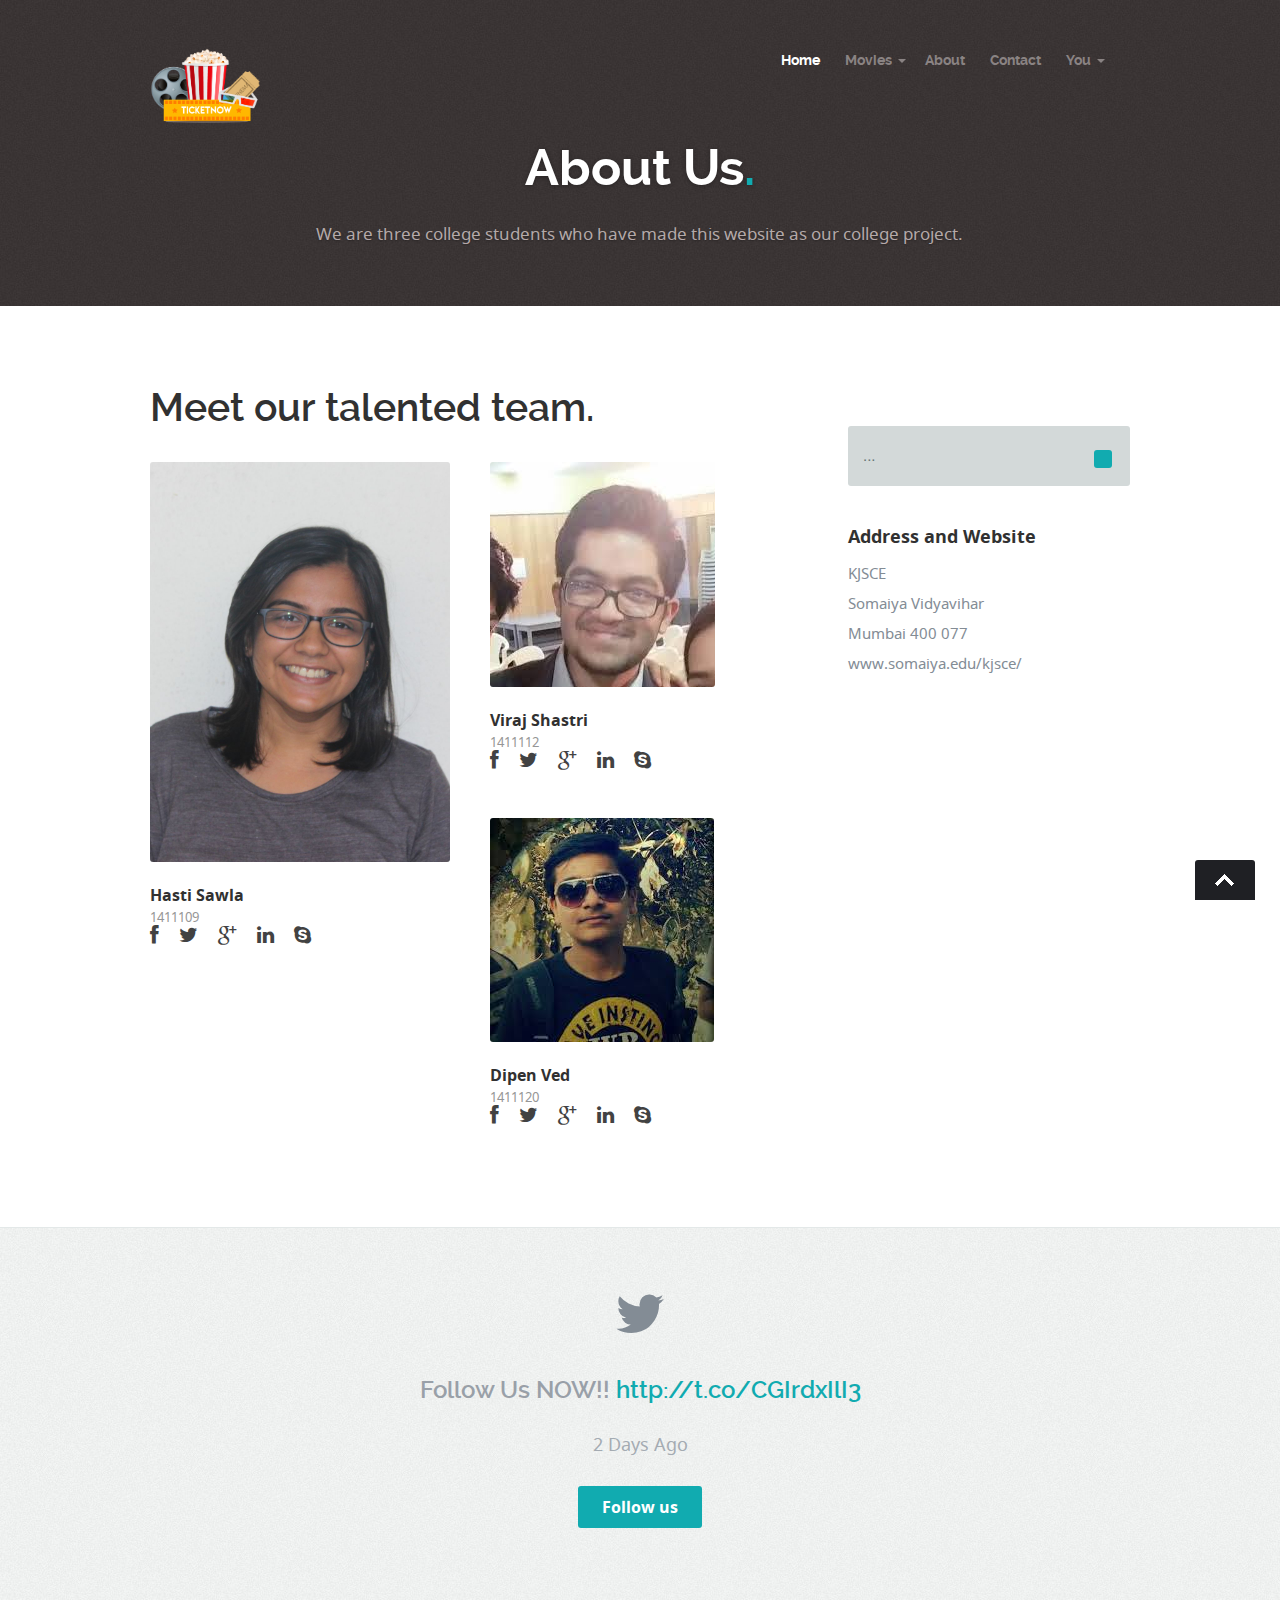
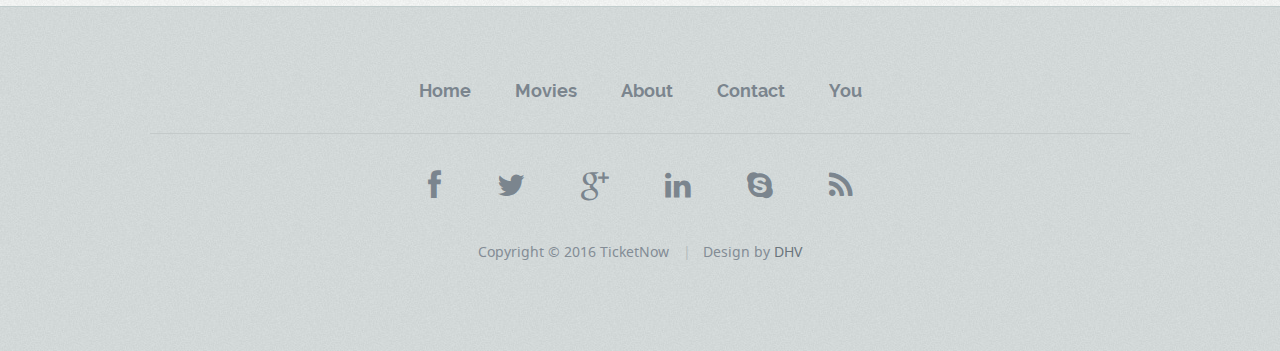
==== about.html @ 1d2d5405 "Addded more utilities to the website" ====
<!DOCTYPE html>
<html class="no-js" lang="en">
<head>
   <meta charset="utf-8">
	<title>About Page | TicketNow</title>
	<meta name="description" content="">
	<meta name="author" content="">
   <link rel="stylesheet" href="css/default.css">
	<link rel="stylesheet" href="css/layout.css">
   <link rel="stylesheet" href="css/media-queries.css">
	<script src="js/modernizr.js"></script>
	<link rel="shortcut icon" href="favicon.ico" >

</head>

<body>
  <header>

      <div class="row">

         <div class="twelve columns">

            <div class="logo">
               <a href="index.html"><img alt="" src="images/logo1.png"></a>
            </div>

            <nav id="nav-wrap">

               <a class="mobile-btn" href="#nav-wrap" title="Show navigation">Show navigation</a>
               <a class="mobile-btn" href="#" title="Hide navigation">Hide navigation</a>

               <ul id="nav" class="nav">

                  <li class="current"><a href="index.html">Home</a></li>
                  <li><span><a href="#">Movies</a></span>
                     <ul>
                        <li><a href="bookseats.php#chooseseat">In Theatres</a></li>
                        <!-- <li><a href="here.html">Coming Soon</a></li> -->
                     </ul>
                  </li>
                 <!--  <li><span><a href="#">Events</a></span>
                     <ul>
                        <li><a href="#">Live</a></li>
                        <li><a href="#">Coming Soon</a></li>
                     </ul>
                  </li>--> 
                  <li><a href="about.html">About</a></li>
                  <li><a href="contact.html">Contact</a></li>
                  <li><span><a href="#">You</a></span>
                     <ul>
                        <li><a href="log_on.php">Login</a></li>
                        <li><a href="validate_reg_input.php">Register</a></li>
                        <li><a href="view_orders.php">Bookings</a></li>
                     </ul>
                  </li>
               </ul> 
            </nav> 

         </div>

      </div>

   </header> 


   <div id="page-title">

      <div class="row">

         <div class="ten columns centered text-center">
            <h1>About Us<span>.</span></h1>

            <p>We are three college students who have made this website as our college project. </p>
         </div>

      </div>

   </div> 
   <div class="content-outer">

      <div id="page-content" class="row page">

         <div id="primary" class="eight columns">

            <section>

               <h1>Meet our talented team.</h1>

               <div class="row">

                  <div id="team-wrapper" class="bgrid-halves cf">

                     <div class="column member">

                        <img src="images/team/team-img-02.jpg" alt=""/>

                        <div class"member-name">
                           <h5>Hasti Sawla</h5>
                           <span>1411109</span>
                        </div>


                        <ul class="member-social">
                           <li><a href="#"><i class="fa fa-facebook"></i></a></li>
                           <li><a href="#"><i class="fa fa-twitter"></i></a></li>
                           <li><a href="#"><i class="fa fa-google-plus"></i></a></li>
                           <li><a href="#"><i class="fa fa-linkedin"></i></a></li>
                           <li><a href="#"><i class="fa fa-skype"></i></a></li>
                        </ul>

            			</div>

                     <div class="column member">

                        <img src="images/team/team-img-01.jpg" alt=""/>

                        <div class"member-name">
                           <h5>Viraj Shastri</h5>
                           <span>1411112</span>
                        </div>

                        
                        <ul class="member-social">
                           <li><a href="#"><i class="fa fa-facebook"></i></a></li>
                           <li><a href="#"><i class="fa fa-twitter"></i></a></li>
                           <li><a href="#"><i class="fa fa-google-plus"></i></a></li>
                           <li><a href="#"><i class="fa fa-linkedin"></i></a></li>
                           <li><a href="#"><i class="fa fa-skype"></i></a></li>
                        </ul>

            			</div>

                     <div class="column member">

                        <img src="images/team/team-img-03.jpg" alt=""/>

                        <div class"member-name">
                           <h5>Dipen Ved</h5>
                           <span>1411120</span>
                        </div>

                        
                        <ul class="member-social">
                           <li><a href="#"><i class="fa fa-facebook"></i></a></li>
                           <li><a href="#"><i class="fa fa-twitter"></i></a></li>
                           <li><a href="#"><i class="fa fa-google-plus"></i></a></li>
                           <li><a href="#"><i class="fa fa-linkedin"></i></a></li>
                           <li><a href="#"><i class="fa fa-skype"></i></a></li>
                        </ul>

            			</div>

   
               </div> 

            </section>

         </div> 

         <div id="secondary" class="four columns end">

            <aside id="sidebar">

               <div class="widget widget_search">
                  <h5> </h5>
                  <form action="#">

                     <input class="text-search" type="text" onfocus="if (this.value == '...') { this.value = ''; }" onblur="if(this.value == '') { this.value = 'Search here...'; }" value="...">
                     <input type="submit" class="submit-search" value="">

                  </form>
               </div>


               <div class="widget widget_contact">
					   <h5>Address and Website</h5>
					   <p class="address">
						   KJSCE<br>
						   Somaiya Vidyavihar <br>
						   Mumbai 400 077<br>
						   <span>www.somaiya.edu/kjsce/</span>
					   </p>
				   </div>

            </aside>

         </div> 

      </div> 

   </div> 
   <section id="tweets">

      <div class="row">

         <div class="tweeter-icon align-center">
            <i class="fa fa-twitter"></i>
         </div>

         <ul id="twitter" class="align-center">
            <li>
               <span>
               Follow Us NOW!!
               <a href="#">http://t.co/CGIrdxIlI3</a>
               </span>
               <b><a href="#">2 Days Ago</a></b>
            </li>
         </ul>

         <p class="align-center"><a href="#" class="button">Follow us</a></p>

      </div>

   </section>
   <footer>

      <div class="row">

         <div class="twelve columns">

            <ul class="footer-nav">
                     <li><a href="#">Home</a></li>
               <li><a href="bookseats.php#chooseseat">Movies</a></li>
               <li><a href="about.html">About</a></li>
               <li><a href="contact.html">Contact</a></li>
                <li><a href="view_orders.php">You</a></li>
            </ul>

            <ul class="footer-social">
               <li><a href="#"><i class="fa fa-facebook"></i></a></li>
               <li><a href="#"><i class="fa fa-twitter"></i></a></li>
               <li><a href="#"><i class="fa fa-google-plus"></i></a></li>
               <li><a href="#"><i class="fa fa-linkedin"></i></a></li>
               <li><a href="#"><i class="fa fa-skype"></i></a></li>
               <li><a href="#"><i class="fa fa-rss"></i></a></li>
            </ul>

            <ul class="copyright">
               <li>Copyright &copy; 2016 TicketNow</li> 
               <li>Design by <a target=blank href="http://www.somaiya.edu/kjsce/">DHV</a></li>               
            </ul>

         </div>

         <div id="go-top" style="display: block;"><a title="Back to Top" href="#">Go To Top</a></div>

      </div>

   </footer>
   <script src="http://ajax.googleapis.com/ajax/libs/jquery/1.10.2/jquery.min.js"></script>
   <script>window.jQuery || document.write('<script src="js/jquery-1.10.2.min.js"><\/script>')</script>
   <script type="text/javascript" src="js/jquery-migrate-1.2.1.min.js"></script>

   <script src="js/jquery.flexslider.js"></script>
   <script src="js/doubletaptogo.js"></script>
   <script src="js/init.js"></script> 

</body>

</html>
---- css/default.css ----
/*
=====================================================================
*   Sparrow v1.0 Default Stylesheet
*   url: styleshout.com
*   02-07-2014
=====================================================================

TOC:
a. Webfonts and Icon fonts
b. Reset
c. Default Styles
   1. Basic
   2. Typography
   3. Links
   4. Images
   5. Buttons
   6. Forms
d. Grid
e. Others
   1. Clearing
   2. Misc

=====================================================================  */

/* ------------------------------------------------------------------ */
/* a. Webfonts and Icon fonts
 ------------------------------------------------------------------ */

@import url("fonts.css");
@import url("font-awesome/css/font-awesome.min.css");

/* ------------------------------------------------------------------
/* b. Reset
      Adapted from:
      Normalize.css - https://github.com/necolas/normalize.css/
      HTML5 Doctor Reset - html5doctor.com/html-5-reset-stylesheet/
/* ------------------------------------------------------------------ */

html, body, div, span, object, iframe,
h1, h2, h3, h4, h5, h6, p, blockquote, pre,
abbr, address, cite, code,
del, dfn, em, img, ins, kbd, q, samp,
small, strong, sub, sup, var,
b, i,
dl, dt, dd, ol, ul, li,
fieldset, form, label, legend,
table, caption, tbody, tfoot, thead, tr, th, td,
article, aside, canvas, details, figcaption, figure,
footer, header, hgroup, menu, nav, section, summary,
time, mark, audio, video {
   margin: 0;
   padding: 0;
   border: 0;
   outline: 0;
   font-size: 100%;
   vertical-align: baseline;
   background: transparent;
}

article,aside,details,figcaption,figure,
footer,header,hgroup,menu,nav,section {
   display: block;
}

audio,
canvas,
video {
   display: inline-block;
}

audio:not([controls]) {
   display: none;
   height: 0;
}

[hidden] { display: none; }

code, kbd, pre, samp {
   font-family: monospace, serif;
   font-size: 1em;
}

pre {
   white-space: pre;
   white-space: pre-wrap;
   word-wrap: break-word;
}

blockquote, q { quotes: &#8220 &#8220; }

blockquote:before, blockquote:after,
q:before, q:after {
   content: '';
   content: none;
}

ins {
   background-color: #ff9;
   color: #000;
   text-decoration: none;
}

mark {
   background-color: #A7F4F6;
   color: #555;
}

del { text-decoration: line-through; }

abbr[title], dfn[title] {
   border-bottom: 1px dotted;
   cursor: help;
}

table {
   border-collapse: collapse;
   border-spacing: 0;
}


/* ------------------------------------------------------------------ */
/* c. Default and Basic Styles
      Adapted from:
      Skeleton CSS Framework - http://www.getskeleton.com/
      Typeplate Typographic Starter Kit - http://typeplate.com/
/* ------------------------------------------------------------------ */

/*  1. Basic  ------------------------------------------------------- */

*,
*:before,
*:after {
   -moz-box-sizing: border-box;
   -webkit-box-sizing: border-box;
   box-sizing: border-box;
}

html { font-size: 62.5%; }

body {
   background: #fff;
   font-family: notosans-regular, sans-serif;
   font-size: 15px;
   line-height: 30px;
   color: #838C95;

   -webkit-font-smoothing: antialiased; /* Fix for webkit rendering */
   -webkit-text-size-adjust: 100%;
}

/*  2. Typography
       Vertical rhythm with leading derived from 6
--------------------------------------------------------------------- */

h1, h2, h3, h4, h5, h6 {
   color: #313131;
   font-family: raleway-bold, sans-serif;
}
h1 a, h2 a, h3 a, h4 a, h5 a, h6 a { font-weight: inherit; }
h1 { font-size: 42px; line-height: 48px; margin-bottom: 12px;}
h2 { font-size: 30px; line-height: 42px; margin-bottom: 6px; }
h3 { font-size: 24px; line-height: 30px; margin-bottom: 12px; }
h4 { font-size: 21px; line-height: 30px; margin-bottom: 6px; }
h5 { font-size: 18px; line-height: 30px; }
h6 { font-size: 14px; line-height: 30px; }
.subheader { }

p { margin: 0 0 30px 0; }
p img { margin: 0; }
p.lead {
   font: 20px/36px raleway-regular, sans-serif;
   margin-bottom: 18px;
   color: #9FA5AD;
}

/* for 'em' and 'strong' tags, font-size and line-height should be same with
the body tag due to rendering problems in some browsers */
em { font: 15px/30px notosans-italic, sans-serif; }
strong, b { font: 15px/30px notosans-bold, sans-serif; }
small { font-size: 11px; line-height: inherit; }

/* Blockquotes */
blockquote {
   margin: 30px 0px;
   padding-left: 40px;
   position: relative;
}
blockquote:before {
   content: "\201C";
   opacity: 0.45;
   font-size: 80px;
   line-height: 0px;
   margin: 0;
   font-family: arial, sans-serif;

   position: absolute;
   top:  30px;
   left: 0;
}
blockquote p {
   font-family: georgia, serif;
   font-style: italic;
   padding: 0;
   font-size: 18px;
   line-height: 30px;
}
blockquote cite {
   display: block;
   font-size: 12px;
   font-style: normal;
   line-height: 18px;
}
blockquote cite:before { content: "\2014 \0020"; }
blockquote cite a,
blockquote cite a:visited { color: #8B9798; border: none }

/* ---------------------------------------------------------------------
/*  Pull Quotes Markup
/*
    <aside class="pull-quote">
      <blockquote>
         <p></p>
      </blockquote>
    </aside>
/*
/* --------------------------------------------------------------------- */
.pull-quote {
   position: relative;
   padding: 18px 30px 18px 0px;
}
.pull-quote:before,
.pull-quote:after {
   height: 1em;
   opacity: 0.45;
   position: absolute;
   font-size: 80px;
   font-family: Arial, Sans-Serif;
}
.pull-quote:before {
   content: "\201C";
   top:  33px;
   left: 0;
}
.pull-quote:after {
   content: '\201D';
   bottom: -33px;
   right: 0;
}
.pull-quote blockquote {
   margin: 0;
}
.pull-quote blockquote:before {
   content: none;
}

/* Abbreviations */
abbr {
   font-family: notosans-bold, sans-serif;
   font-variant: small-caps;
   text-transform: lowercase;
   letter-spacing: .5px;
   color: gray;
}
abbr:hover { cursor: help; }

/* drop cap */
.drop-cap:first-letter {
   float: left;
   margin: 0;
   padding: 14px 6px 0 0;
   font-size: 84px;
   font-family: /* Copperplate */ raleway-bold, sans-serif;
   line-height: 60px;
   text-indent: 0;
   background: transparent;
   color: inherit;
}

hr { border: solid #E3E3E3; border-width: 1px 0 0; clear: both; margin: 11px 0 30px; height: 0; }


/*  3. Links  ------------------------------------------------------- */

a, a:visited {
   text-decoration: none;
   outline: 0;
   color: #11ABB0;

   -webkit-transition: color .3s ease-in-out;
   -moz-transition: color .3s ease-in-out;
   -o-transition: color .3s ease-in-out;
   transition: color .3s ease-in-out;
}
a:hover, a:focus { color: #313131; }
p a, p a:visited { line-height: inherit; }


/*  4. List  --------------------------------------------------------- */

ul, ol { margin-bottom: 24px; margin-top: 12px; }
ul { list-style: none outside; }
ol { list-style: decimal; }
ol, ul.square, ul.circle, ul.disc { margin-left: 30px; }
ul.square { list-style: square outside; }
ul.circle { list-style: circle outside; }
ul.disc { list-style: disc outside; }
ul ul, ul ol,
ol ol, ol ul { margin: 6px 0 6px 30px; }
ul ul li, ul ol li,
ol ol li, ol ul li { margin-bottom: 6px; }
li { line-height: 18px; margin-bottom: 12px; }
ul.large li { }
li p { }

/* ---------------------------------------------------------------------
/*  Stats Tab Markup

    <ul class="stats-tabs">
      <li><a href="#">[value]<b>[name]</b></a></li>
    </ul>

    Extend this object into your markup.
/*
/* --------------------------------------------------------------------- */
.stats-tabs {
   padding: 0;
   margin: 24px 0;
}
.stats-tabs li {
   display: inline-block;
   margin: 0 10px 18px 0;
   padding: 0 10px 0 0;
   border-right: 1px solid #ccc;
}
.stats-tabs li:last-child {
   margin: 0;
   padding: 0;
   border: none;
}
.stats-tabs li a {
   display: inline-block;
   font-size: 22px;
   font-family: notosans-bold, sans-serif;
   border: none;
   color: #313131;
}
.stats-tabs li a:hover {
   color:#11ABB0;
}
.stats-tabs li a b {
   display: block;
   margin: 6px 0 0 0;
   font-size: 13px;
   font-family: notosans-regular, sans-serif;
   color: #8B9798;
}

/* definition list */
dl { margin: 12px 0; }
dt { margin: 0; color:#11ABB0; }
dd { margin: 0 0 0 20px; }

/* Lining Definition Style Markup */
.lining dt,
.lining dd {
   display: inline;
   margin: 0;
}
.lining dt + dt:before,
.lining dd + dt:before {
   content: "\A";
   white-space: pre;
}
.lining dd + dd:before {
   content: ", ";
}
.lining dd:before {
   content: ": ";
   margin-left: -0.2em;
}

/* Dictionary Definition Style Markup */
.dictionary-style dt {
   display: inline;
   counter-reset: definitions;
}
.dictionary-style dt + dt:before {
   content: ", ";
   margin-left: -0.2em;
}
.dictionary-style dd {
   display: block;
   counter-increment: definitions;
}
.dictionary-style dd:before {
   content: counter(definitions, decimal) ". ";
}

/* Pagination */
.pagination {
   margin: 36px auto;
   text-align: center;
}
.pagination ul li {
   display: inline-block;
   margin: 0;
   padding: 0;
}
.pagination .page-numbers {
   font: 15px/18px notosans-bold, sans-serif;
   display: inline-block;
   padding: 6px 10px;
   margin-right: 3px;
   margin-bottom: 6px;
   color: #6E757C;
   background-color: #E6E8EB;

   -webkit-transition: all 200ms ease-in-out;
   -moz-transition: all 200ms ease-in-out;
   -o-transition: all 200ms ease-in-out;
   -ms-transition: all 200ms ease-in-out;
   transition: all 200ms ease-in-out;

   -moz-border-radius: 3px;
   -webkit-border-radius: 3px;
   -khtml-border-radius: 3px;
   border-radius: 3px;
}
.pagination .page-numbers:hover {
   background: #838A91;
   color: #fff;
}
.pagination .current,
.pagination .current:hover {
   background-color: #11ABB0;
   color: #fff;
}
.pagination .inactive,
.pagination .inactive:hover {
   background-color: #E6E8EB;
   color: #A9ADB2;
}
.pagination .prev, .pagination .next {}

/*  5. Images  --------------------------------------------------------- */

img {
   max-width: 100%;
   height: auto;
}
img.pull-right { margin: 12px 0px 0px 18px; }
img.pull-left { margin: 12px 18px 0px 0px; }

/*  6. Buttons  --------------------------------------------------------- */

.button,
.button:visited,
button,
input[type="submit"],
input[type="reset"],
input[type="button"] {
   font: 16px/30px notosans-bold, sans-serif;
   background: #11ABB0;
   display: inline-block;
   text-decoration: none;
   letter-spacing: 0;
   color: #fff;
   padding: 12px 24px;
   margin-bottom: 18px;
   border: none;
   cursor: pointer;
   height: auto;

   -webkit-transition: all .2s ease-in-out;
   -moz-transition: all .2s ease-in-out;
   -o-transition: all .2s ease-in-out;
   -ms-transition: all .2s ease-in-out;
   transition: all .2s ease-in-out;

   -moz-border-radius: 3px;
   -webkit-border-radius: 3px;
   -khtml-border-radius: 3px;
   border-radius: 3px;
}

.button:hover,
button:hover,
input[type="submit"]:hover,
input[type="reset"]:hover,
input[type="button"]:hover {
   background: #3d4145;
   color: #fff;
}

.button:active,
button:active,
input[type="submit"]:active,
input[type="reset"]:active,
input[type="button"]:active {
   background: #3d4145;
   color: #fff;
}

.button.full-width,
button.full-width,
input[type="submit"].full-width,
input[type="reset"].full-width,
input[type="button"].full-width {
   width: 100%;
   padding-left: 0 !important;
   padding-right: 0 !important;
   text-align: center;
}

/* Fix for odd Mozilla border & padding issues */
button::-moz-focus-inner,
input::-moz-focus-inner {
    border: 0;
    padding: 0;
}


/*  7. Forms  --------------------------------------------------------- */

form { margin-bottom: 24px; }
fieldset { margin-bottom: 24px; }

input[type="text"],
input[type="password"],
input[type="email"],
textarea,
select {
   display: block;
   padding: 18px 15px;
   margin: 0 0 24px 0;
   border: 0;
   outline: none;
   vertical-align: middle;
   min-width: 260px;
   max-width: 100%;
   font-size: 15px;
   line-height: 24px;
   color: #647373;
   background: #D3D9D9;

   -moz-border-radius: 3px;
   -webkit-border-radius: 3px;
   -khtml-border-radius: 3px;
   border-radius: 3px;
}

/* select { padding: 0;
   width: 220px;
   } */

input[type="text"]:focus,
input[type="password"]:focus,
input[type="email"]:focus,
textarea:focus {
   color: #B3B7BC;
   background-color: #3d4145;
}

textarea { min-height: 200px; }

label,
legend {
   font: 16px/24px notosans-bold, sans-serif;
   margin: 12px 0;
   color: #3d4145;
   display: block;
}
label span,
legend span {
   color: #8B9798;
   font: 14px/24px notosans-regular, sans-serif;
}

input[type="checkbox"],
input[type="radio"] {
    font-size: 15px;
    color: #737373;
}

input[type="checkbox"] { display: inline; }

/* ------------------------------------------------------------------ */
/* d. Grid
---------------------------------------------------------------------
   gutter = 40px.
/* ------------------------------------------------------------------ */

/* default
--------------------------------------------------------------- */
.row {
   width: 96%;
   max-width: 1020px;
   margin: 0 auto;
}
/* fixed width for IE8 */
.ie .row { width: 1000px ; }

.narrow .row { max-width: 980px; }

.row .row { width: auto; max-width: none; margin: 0 -20px; }

/* row clearing */
.row:before,
.row:after {
    content: " ";
    display: table;
}
.row:after {
    clear: both;
}

.column, .columns {
   position: relative;
   padding: 0 20px;
   min-height: 1px;
   float: left;
}
.column.centered, .columns.centered  {
    float: none;
    margin: 0 auto;
}

/* removed gutters */
.row.collapsed > .column,
.row.collapsed > .columns,
.column.collapsed, .columns.collapsed  { padding: 0; }

[class*="column"] + [class*="column"]:last-child { float: right; }
[class*="column"] + [class*="column"].end { float: right; }

/* column widths */
.row .one         { width: 8.33333%; }
.row .two         { width: 16.66667%; }
.row .three       { width: 25%; }
.row .four        { width: 33.33333%; }
.row .five        { width: 41.66667%; }
.row .six         { width: 50%; }
.row .seven       { width: 58.33333%; }
.row .eight       { width: 66.66667%; }
.row .nine        { width: 75%; }
.row .ten         { width: 83.33333%; }
.row .eleven      { width: 91.66667%; }
.row .twelve      { width: 100%; }

/* Offsets */
.row .offset-1    { margin-left: 8.33333%; }
.row .offset-2    { margin-left: 16.66667%; }
.row .offset-3    { margin-left: 25%; }
.row .offset-4    { margin-left: 33.33333%; }
.row .offset-5    { margin-left: 41.66667%; }
.row .offset-6    { margin-left: 50%; }
.row .offset-7    { margin-left: 58.33333%; }
.row .offset-8    { margin-left: 66.66667%; }
.row .offset-9    { margin-left: 75%; }
.row .offset-10   { margin-left: 83.33333%; }
.row .offset-11   { margin-left: 91.66667%; }

/* Push/Pull */
.row .push-1      { left: 8.33333%; }
.row .pull-1      { right: 8.33333%; }
.row .push-2      { left: 16.66667%;   }
.row .pull-2      { right: 16.66667%; }
.row .push-3      { left: 25%; }
.row .pull-3      { right: 25%;  }
.row .push-4      { left: 33.33333%; }
.row .pull-4      { right: 33.33333%; }
.row .push-5      { left: 41.66667%; }
.row .pull-5      { right: 41.66667%; }
.row .push-6      { left: 50%; }
.row .pull-6      { right: 50%; }
.row .push-7      { left: 58.33333%; }
.row .pull-7      { right: 58.33333%; }
.row .push-8      { left: 66.66667%;   }
.row .pull-8      { right: 66.66667%; }
.row .push-9      { left: 75%; }
.row .pull-9      { right: 75%; }
.row .push-10     { left: 83.33333%; }
.row .pull-10     { right: 83.33333%; }
.row .push-11     { left: 91.66667%; }
.row .pull-11     { right: 91.66667%; }

/* block grids
--------------------------------------------------------------------- */
.bgrid-sixths [class*="column"]   { width: 16.66667%; }
.bgrid-quarters [class*="column"] { width: 25%; }
.bgrid-thirds [class*="column"]   { width: 33.33333%; }
.bgrid-halves [class*="column"]   { width: 50%; }

[class*="bgrid"] [class*="column"] + [class*="column"]:last-child { float: left; }

/* Left clearing for block grid columns - columns that changes width in
different screen sizes. Allows columns with different heights to align
properly.
--------------------------------------------------------------------- */
.first { clear: left; }   /* first column in default screen */
.s-first { clear: none; } /* first column in smaller screens */

/* smaller screens
--------------------------------------------------------------- */
@media only screen and (max-width: 900px) {

   /* block grids on small screens */
   .s-bgrid-sixths [class*="column"]   { width: 16.66667%; }
   .s-bgrid-quarters [class*="column"] { width: 25%; }
   .s-bgrid-thirds [class*="column"]   { width: 33.33333%; }
   .s-bgrid-halves [class*="column"]   { width: 50%; }

   /* block grids left clearing */
   .first { clear: none; }
   .s-first { clear: left; }

}

/* mobile wide/smaller tablets
--------------------------------------------------------------- */
@media only screen and (max-width: 767px) {

   .row {
      width: 480px;
      margin: 0 auto;
      padding: 0;
   }
   .column, .columns {
      width: auto !important;
      float: none;
      margin-left: 0;
      margin-right: 0;
      padding: 0 30px;
   }
   .row .row { width: auto; max-width: none; margin: 0 -30px; }

   [class*="column"] + [class*="column"]:last-child { float: none; }
   [class*="bgrid"] [class*="column"] + [class*="column"]:last-child { float: none; }

   /* Offsets */
   .row .offset-1    { margin-left: 0%; }
   .row .offset-2    { margin-left: 0%; }
   .row .offset-3    { margin-left: 0%; }
   .row .offset-4    { margin-left: 0%; }
   .row .offset-5    { margin-left: 0%; }
   .row .offset-6    { margin-left: 0%; }
   .row .offset-7    { margin-left: 0%; }
   .row .offset-8    { margin-left: 0%; }
   .row .offset-9    { margin-left: 0%; }
   .row .offset-10   { margin-left: 0%; }
   .row .offset-11   { margin-left: 0%; }
}

/* mobile narrow
--------------------------------------------------------------- */
@media only screen and (max-width: 480px) {

   .row { width: auto; }

}

/* larger screens
--------------------------------------------------------------- */
@media screen and (min-width: 1200px) {

   .wide .row { max-width: 1180px; }

}

/* ------------------------------------------------------------------ */
/* e. Others
/* ------------------------------------------------------------------ */

/*  1. Clearing
    (http://nicolasgallagher.com/micro-clearfix-hack/
--------------------------------------------------------------------- */

.cf:before,
.cf:after {
    content: " ";
    display: table;
}
.cf:after {
    clear: both;
}

/*  2. Misc -------------------------------------------------------- */

.remove-bottom { margin-bottom: 0 !important; }
.half-bottom { margin-bottom: 12px !important; }
.add-bottom { margin-bottom: 24px !important; }
.no-border { border: none; }

.text-center  { text-align: center !important; }
.text-left    { text-align: left !important; }
.text-right   { text-align: right !important; }
.pull-left    { float: left !important; }
.pull-right   { float: right !important; }
.align-center {
   margin-left: auto !important;
   margin-right: auto !important;
   text-align: center !important;
}
---- css/layout.css ----
/*
=====================================================================

*   Sparrow v1.0.1 Layout Stylesheet
*   url: styleshout.com
*   03-05-2014

=====================================================================

   TOC:
   a. Common Styles.
   b. Header Styles.
   c. Intro Section - Main Page.
   d. Info Section - Main Page.
   e. Works Section - Main Page.
   f. Journal Section - Main Page.
   g. Call-To-Action Section - Main Page.
   h. Tweets Section - Main Page.
   i. Blog.
   j. Porfolio.
   k. About.
   l. Contact.
   m. Footer.

===================================================================== */

/* ------------------------------------------------------------------ */
/* a. Common Styles
/* ------------------------------------------------------------------ */

/*table {
    border-collapse: collapse;
    width: 100%;
}

th, td {
    padding: 8px;
    text-align: left;
    border-bottom: 1px solid #ddd;
}

tr:hover{background-color:#f5f5f5}
*/

body { background: #D2D8D8 url(../images/bg.jpg); }
img { border-radius: 3px; }
.content-outer { background: #fff }

/* page title */
#page-title {
   background: #383232 url(../images/header-bg.jpg);
   padding-top: 42px;
   padding-bottom: 54px;
}
#page-title h1 {
   font: 50px/60px raleway-bold, sans-serif;
   color: #fff;
   padding: 0;
   margin: 0 0 18px 0;
   text-shadow: 0px 1px 5px rgba(0, 0, 0, .3);
}
#page-title h1 span,
#page-title a { color: #11ABB0; }
#page-title p {
   font: 17px/36px notosans-regular, sans-serif;
   padding: 0;
   margin: 12px 5% 0;
   color: #b4a9a9;
   text-shadow: 0px 1px 2px rgba(0, 0, 0, .3);
}

/* page content */
#page-content {
   padding-top: 54px;
   padding-bottom: 54px;
   margin: 0 auto;
   width: 91.66667%;
}
/* page */
.page section {
   padding-top: 24px;
   padding-bottom: 12px;
}
.page h1, .title-heading {
   font: 39px/48px raleway-semibold, sans-serif;
   margin-bottom: 18px;
}

/* sidebar */
#sidebar {
   padding-top: 42px;
   padding-left: 18px;
}
#sidebar h5 {
   font: 18px/30px notosans-bold, sans-serif;
   font-weight: normal;
   margin-bottom: 6px;
}
#sidebar .widget { margin-bottom: 24px; }

/* Link list */
#sidebar .link-list {
   margin: 12px 0 18px 0;
   padding: 0;
}
#sidebar .link-list li {
   line-height: 24px;
}
#sidebar .link-list li a {
   border: none;
   color: #838C95;
}
#sidebar .link-list li a:hover {
   color: #313131;
}

/* tag cloud */
#sidebar .tagcloud {
   margin: 18px 0 18px -12px;
   padding: 0;
}
#sidebar .tagcloud a {
   font: bold 12px/24px notosans-regular , sans-serif !important;
   display: inline-block;
   float: left;
   margin: 0 0 12px 12px;
   padding: 6px 10px;
   position: relative;
   text-transform: uppercase;
   background: #D3D9D9;
	text-decoration: none;
   letter-spacing: 1px;
   color: #6D7E7E;

   -webkit-transition: all .2s ease-in-out;
	-moz-transition: all .2s ease-in-out;
	-o-transition: all .2s ease-in-out;
	-ms-transition: all .2s ease-in-out;
	transition: all .2s ease-in-out;

   border-radius: 3px;
}
#sidebar .tagcloud a:hover {
    color: #fff;
    background: #11ABB0;
}

/* Photostream */
#sidebar .photostream {
   list-style: none;
   margin: 18px 0 24px -15px;
   padding: 0;
   overflow: hidden;
}
#sidebar .photostream li {
   float: left;
   display: inline-block;
   margin: 0 0 15px 15px;
   padding: 0;
}
#sidebar .photostream li a { }
#sidebar .photostream li a img {
   border-radius: 3px;
   height: 54px;
   width: 54px;
   vertical-align: bottom;
}

/* search */
#sidebar .widget_search form {
   /*position: relative; */
   margin: 24px 0 36px 0;
}
#sidebar .widget .text-search {
	padding-right: 40px;
	border:none;
   width: 100%;
   min-width: 150px;

   border-radius: 3px;
}
#sidebar .widget .submit-search {
	/*background:url(../images/search-icon.png) no-repeat;*/
	border:none;
	cursor:pointer;
	width:18px;
	height:18px;
   margin: 0;
   padding: 0;

   float: right;
   position: relative;
   top: -60px;
   right: 18px;
   /*display: none !important;*/
}

#primary { }

/* ------------------------------------------------------------------ */
/* b. Header Styles
/* ------------------------------------------------------------------ */

header {
   height: 96px;
   width: 100%;
   background: #383232 url(../images/header-bg.jpg);
}

/* header logo */
header .logo {
   position: absolute;
   left: 20px;
   top: 48px;
}
header .logo a {
   display: block;
   margin: 0;
	padding: 0;
	border: none;
	outline: none;
   width: 113px;
   height: 24px;
}

/* primary navigation
--------------------------------------------------------------------- */
#nav-wrap ul, #nav-wrap li, #nav-wrap a {
	margin: 0;
	padding: 0;
	border: none;
	outline: none;
}

/* nav-wrap */
#nav-wrap {
	position: relative;
   font: 14px raleway-bold, sans-serif;
   float: right;
   margin-top: 36px;
   margin-right: 20px;
   z-index: 99999;
}

/* hide toggle button */
#nav-wrap > a.mobile-btn {
   display: none;
   border-radius: 3px;
}

ul#nav {
   min-height: 48px;
   width: auto;

   /* left align the menu */
   text-align: left;
}
ul#nav li {
	position: relative;
	list-style: none;
   height: 48px;
   display: inline-block;
}

/* Links */
ul#nav li a {

/* 8px padding top + 8px padding bottom + 32px line-height = 48px */

   display: inline-block;
   padding: 8px 11px;
   line-height: 32px;
	text-decoration: none;
   text-align: left;
   color: #8a8383;

	-webkit-transition: color .2s ease-in-out;
	-moz-transition: color .2s ease-in-out;
	-o-transition: color .2s ease-in-out;
	-ms-transition: color .2s ease-in-out;
	transition: color .2s ease-in-out;
}

ul#nav li a:active { background-color: transparent !important; }
ul#nav li:hover > a,
ul#nav li.current a { color: #fff; }

/* adds down arrow */
ul#nav span:after {
   width: 0;
	height: 0px;
	border: 4px solid transparent;
	border-bottom: none;
	border-top-color: #8a8383;
	content: '';
	vertical-align: middle;
	display: inline-block;
	position: relative;
	right: 5px;
}

/* Sub Menu
----------------------------------------------------- */
ul#nav ul {
   position: absolute;
   top: 100%;
   left: 0;
	background: #1f2024;
   min-width: 100%;

	border-radius: 0 0 3px 3px;

   /* for transition effects */
   opacity: 0;
   filter: alpha(opacity=0);

	-webkit-transition: opacity .25s ease .1s;
	-moz-transition: opacity .25s ease .1s;
	-o-transition: opacity .25s ease .1s;
	-ms-transition: opacity .25s ease .1s;
	transition: opacity .25s ease .1s;
}

/* Third level sub menu
ul#nav ul ul {
	position: absolute;
	top: 0;
	left: 100%;

	border-radius: 0 3px 3px 3px;
}
*/

ul#nav ul li {
   padding: 0;
   display: block;
   text-align: left;

   /* for transition effects */
   height: 0;
	overflow: hidden;

  	-webkit-transition: height .25s ease .1s;
	-moz-transition: height .25s ease .1s;
	-o-transition: height .25s ease .1s;
	-ms-transition: height .25s ease .1s;
	transition: height .25s ease .1s;
}

/*On Hover */
ul#nav li:hover > ul { opacity: 1; filter: alpha(opacity=100); }
ul#nav li:hover > ul li {
	height: 42px;
	overflow: visible;
   border-bottom: 1px solid #26272C;
}
ul#nav li:hover > ul li:last-child  { border: none; }

/* Sub Menu Anchor links */
ul#nav ul li a {
	padding: 6px 15px;
	margin: 0;
   white-space: nowrap;
   font-size: 13px;
}


/* ------------------------------------------------------------------ */
/* c. Intro Section - Main Page
/* ------------------------------------------------------------------ */

#intro { background: #383232 url(../images/header-bg.jpg); }

/* Flex Slider
/* ------------------------------------------------------------------ */

/* Reset */
.flexslider a:active,
.flexslider a:focus  { outline: none; }
.slides,
.flex-control-nav,
.flex-direction-nav { margin: 0; padding: 0; list-style: none; }
.slides li { margin: 0; padding: 0;}

/* Necessary Styles */
.flexslider {
   position: relative;
   zoom: 1;
   margin: 0;
   padding: 0;
}
.flexslider .slides { zoom: 1; }
.flexslider .slides > li { position: relative; }

/* Hide the slides before the JS is loaded. Avoids image jumping */
.flexslider .slides > li { display: none; -webkit-backface-visibility: hidden; }
/* Suggested container for slide animation setups. Can replace this with your own */
.flex-container { zoom: 1; position: relative; }

/* Clearfix for .slides */
.slides:before,
.slides:after {
   content: " ";
   display: table;
}
.slides:after {
   clear: both;
}

/* No JavaScript Fallback */
/* If you are not using another script, such as Modernizr, make sure you
 * include js that eliminates this class on page load */
.no-js .slides > li:first-child { display: block; }


/* FlexSlider Intro Slider Styles */
.slides {
   overflow: hidden;
   position: relative;
}
.slider-text {
	color: #b4a9a9;
   width: 90%;
   text-align: center;
   margin: 60px auto 36px auto;
}
.slider-text h1 {
   font: 50px/60px raleway-bold, sans-serif;
   color: #fff;
   padding: 0;
   margin: 0 0 18px 0;
   text-shadow: 0px 1px 5px rgba(0, 0, 0, .3);
}
.slider-text h1 span,
.slider-text a { color: #11ABB0; }
.slider-text p {
   font: 17px/36px notosans-regular, sans-serif;
   padding: 0;
   margin: 12px 8% 0;
   text-shadow: 0px 1px 2px rgba(0, 0, 0, .3);
}
.slider-image {
   width: 90%;
   margin: 0 auto;
}
.slides li img {
   vertical-align: bottom;
   display: block;
}

/* Direction Navigation
--------------------------------------------------------------- */
.flex-direction-nav a {
   display: block;
	width: 40px;
	height: 66px;
	margin: -33px 0 0 0;
	background-color: #1f2024;
	cursor: pointer;
	z-index: 99999;
	opacity: 0;
   position: absolute;
	top: 50%;

   /* hide text */
   font: 0/0 a;
   text-shadow: none;
   color: transparent;

	-webkit-transition: all 0.2s ease-in-out;
	-moz-transition: all 0.2s ease-in-out;
	-o-transition: all 0.2s ease-in-out;
	-ms-transition: all 0.2s ease-in-out;
	transition: all 0.2s ease-in-out;
}

.flex-direction-nav a:hover { background-color: #0F9095; }

.flex-direction-nav .flex-next {
	right: 0px;
	background: #1f2024 url(../images/direction-nav-right.png) no-repeat 47% 50%;
	position: absolute;

	border-radius: 3px 0 0 3px;
}
.flex-direction-nav .flex-prev {
	left: 0px;
	background: #1f2024 url(../images/direction-nav-left.png) no-repeat 53% 50%;
	position: absolute;

	border-radius: 0 3px 3px 0;
}
.flexslider:hover .flex-next,
.flexslider:hover .flex-prev { opacity: 1; }
.flex-direction-nav .flex-disabled {
   opacity: .3 !important;
   filter: alpha(opacity=30);
   cursor: default;
}


/* ------------------------------------------------------------------ */
/* d. Info Section - Main Page
/* ------------------------------------------------------------------ */

#info {
   background: #fff url(../images/content-bg.jpg);
   padding-top: 60px;
   padding-bottom: 42px;
}
#info h2 {
  font: 18px/30px notosans-bold, sans-serif;
  color: #11ABB0;
  margin-bottom: 6px;
}
#info p {
  font-size: 15px;
  line-height: 30px
}

/* ------------------------------------------------------------------ */
/* e. Works Section - Main Page
/* ------------------------------------------------------------------ */

#works {
   background: #f5f5f5 url(../images/works-bg.jpg);
   padding-top: 48px;
   padding-bottom: 36px;
   border-top: 1px solid #E3E8E8;
   border-bottom: 1px solid #E3E8E8;
}
#works h1 {
   font: 20px/36px raleway-bold, sans-serif;
   margin-bottom: 36px;
   color: #A1A8AF;
}

/* Portfolio Content */
#portfolio-wrapper { margin-top: 36px; }
#portfolio-wrapper .columns { margin-bottom: 36px; }

.portfolio-item .item-wrap {
   background: #fff;
   overflow: hidden;
   border-radius: 3px;

   -webkit-box-shadow: 0px 1px 1px rgba(50, 50, 50, 0.1);
   -moz-box-shadow:    0px 1px 1px rgba(50, 50, 50, 0.1);
   box-shadow:         0px 1px 1px rgba(50, 50, 50, 0.1);

   -webkit-transition: all 0.3s ease-in-out;
	-moz-transition: all 0.3s ease-in-out;
	-o-transition: all 0.3s ease-in-out;
	-ms-transition: all 0.3s ease-in-out;
	transition: all 0.3s ease-in-out;
}
.portfolio-item .item-wrap a {
   position: relative;
   display: block;
}

/* overlay */
.portfolio-item .item-wrap .overlay {
   position: absolute;
   left: 0;
   top: 0;
   width: 100%;
   height: 100%;

	opacity: 0;
	-moz-opacity: 0;
	filter:alpha(opacity=0);

   -webkit-transition: opacity 0.3s ease-in-out;
	-moz-transition: opacity 0.3s ease-in-out;
	-o-transition: opacity 0.3s ease-in-out;
	transition: opacity 0.3s ease-in-out;

   border-radius: 3px 3px 0 0;
   background: url(../images/overlay.png) repeat;
}
.portfolio-item .item-wrap .link-icon {
   display: block;
   color: #fff;
   font-size: 40px;
   line-height: 40px;
   text-align: center;

   opacity: 0;
	-moz-opacity: 0;
	filter:alpha(opacity=0);

   -webkit-transition: opacity 0.3s ease-in-out;
	-moz-transition: opacity 0.3s ease-in-out;
	-o-transition: opacity 0.3s ease-in-out;
	transition: opacity 0.3s ease-in-out;

   position: absolute;
   top: 50%;
   left: 50%;
   margin-left: -18.5px;
   margin-top: -20px;
}

.portfolio-item .item-wrap img {
   vertical-align: bottom;
   border-radius: 3px 3px 0 0;
}

.portfolio-item .portfolio-item-meta { padding: 18px 0; }
.portfolio-item .portfolio-item-meta h5 a {
   font: 14px/18px notosans-bold, sans-serif;
   color: #11ABB0;
   margin-left: 7%;
}
.portfolio-item .portfolio-item-meta p {
   font: 12px/18px notosans-regular, sans-serif;
   color: #c6c7c7;
   margin-bottom: 0;
   margin-left: 7%;
}

/* on hover */
/*.portfolio-item portfolio-item-meta :hover { background-color: #3A3434; }
.portfolio-item portfolio-item-meta:hover h5 a { color: #fff !important; }
.portfolio-item portfolio-item-meta:hover .overlay {
	opacity: 1;
	-moz-opacity: 1;
	filter:alpha(opacity=100);
}
.portfolio-item h5:hover .link-icon {
   opacity: 1;
	-moz-opacity: 1;
	filter:alpha(opacity=100);
}*/


/* ------------------------------------------------------------------ */
/* f. Journal Section - Main Page
/* ------------------------------------------------------------------ */

#journal {
   background: #fff url(../images/content-bg.jpg);
   padding-top: 60px;
   padding-bottom: 48px;
}
#journal a, #journal a:visited  { color: #11ABB0; }
#journal a:hover, #journal a:focus { color: #313131; }

#journal h1 {
   font: 20px/36px raleway-bold, sans-serif;
   margin-bottom: 36px;
   color: #A1A8AF;
}
#journal .blog-entries { margin-top: 0; }
#journal .entry {
   margin-bottom: 12px;
   border-top: 1px dotted #d8d8d8;
   padding-top: 36px;
}
#journal .blog-entries article.entry:first-child {
   border-top: none;
   padding-top: 18px;
}

/* post header */
#journal .blog-entries .entry-header {
   position: relative;
   margin-bottom: 6px;
}
#journal .entry-header .entry-title { padding-right: 16.66667%; }
#journal .entry-header h3 { font: 31px/42px raleway-bold, sans-serif; }
#journal .entry-header .permalink {
   position: absolute;
   top: 18px;
   right: 60px;
   z-index: 999999;
}
#journal .entry-header .permalink a {
   color: #fff;
   display: block;
   text-align: center;
   background-color: #9199A1;
   width: 48px;
   height: 48px;
   margin: 0;
   padding: 0;

	border-radius: 100%;

   -webkit-transition:all .3s ease-in-out;
   -moz-transition:all .3s ease-in-out;
   -o-transition:all .3s ease-in-out;
   transition:all .3s ease-in-out;
}
#journal .entry-header .permalink a:hover {
   background-color: #11ABB0;
}
#journal .entry-header .permalink a i {
   font-size: 24px;
   line-height: 48px;
}

/* post meta */
#journal .entry .post-meta   {
   font: 15px/21px notosans-regular, sans-serif;
   margin-top: 12px;
   margin-bottom: 0;
   text-align: right;
}
#journal .entry .post-meta time,
#journal .entry .post-meta .dauthor {
   display: block;
}
#journal .entry .post-meta time {
   font-family: notosans-bold, sans-serif;
   text-transform: uppercase;
   letter-spacing: 1px;
   color: #878282;
   margin-bottom: 6px;
}

/* post content */
#journal .entry .post-content {  padding-right: 16.66667%; }
#journal .entry .post-content p {
   font: 16px/30px notosans-regular, sans-serif;
}
#journal .entry .post-content a.more-link {
   font: 16px/30px notosans-bold, sans-serif;
   margin-left: 3px;
}
#journal .entry .post-content a.more-link i {
   margin-left: 10px;
   font-size: 14px;
}

/* ------------------------------------------------------------------ */
/* g. Call To Action Section
/* ------------------------------------------------------------------ */

#call-to-action {
   background: #544A4A;
   padding-top: 66px;
   padding-bottom: 48px;
}
#call-to-action .action {
   margin-top: 12px;
}
#call-to-action h1 {
   font: 34px/42px raleway-bold, sans-serif;
   color: #E4E2E2;
   margin-bottom: 3px;
}
#call-to-action h1 a {
   color: inherit;
}
#call-to-action p {
   color: #9D9595;
   font-size: 17px;
}
#call-to-action .button:hover,
#call-to-action .button:active {
   background: #E4E2E2;
   color: #544A4A;
}
#call-to-action p span {
	font-family: 'notosans-bold', sans-serif; 
	color: #DDD9D9;
}

/* ------------------------------------------------------------------ */
/* h. Tweets Section - Main Page
/* ------------------------------------------------------------------ */

#tweets {
   background: #f5f5f5 url(../images/tweets-bg.jpg);
   padding-top: 60px;
   padding-bottom: 30px;
   border-top: 1px solid #E3E8E8;
   border-bottom: 1px solid #C1CDCD;
}
.tweeter-icon { font-size: 54px; }

/* Twitter Feed */
#tweets #twitter {
   margin: 24px auto;
   padding: 0;
   width: 90%;
}
#tweets #twitter li {
   margin: 6px 0px 18px 0;
   line-height: 24px;
}
#tweets #twitter li span {
   display: block;
   font: 24px/48px raleway-semibold, Sans-serif;
   margin-bottom: 12px;
   color: #99A0A8;
}
#tweets #twitter li b a {
   font: 18px/36px notosans-regular, Sans-serif;
   color: #A4ABB2;
   border: none;
}
#tweets .button {
   padding: 6px 24px;
}

/* ------------------------------------------------------------------ */
/* i. Blog
/* ------------------------------------------------------------------ */

.post {
   padding-top: 24px;
   padding-bottom: 18px;
}
.post .entry-header {
   position: relative;
   width: 100%;
}
.post .entry-header h1 {
   font: 39px/48px raleway-semibold, sans-serif;
   margin-bottom: 18px;
}
.post .entry-header h1 a,
.post .entry-header h1 a:visited { color: #313131; }
.post .entry-header h1 a:hover,
.post .entry-header h1 a:focus { color: #11ABB0; }

.post .post-meta {
   font: 15px/24px notosans-regular, sans-serif;
}
.post .post-meta a,
.post .post-meta a:visited { color: #AFB4BB; }
.post .post-meta a:hover,
.post .post-meta a:focus { color: #11ABB0; }

.post .post-meta .date {
   display: inline-block;
   font: 15px/24px notosans-bold, sans-serif;
   color: #313131;
}
.post .post-meta .categories {
   display: inline-block;
}
.post .post-meta .categories a { display: inline-block; }


/* post image */
.post .post-thumb {
   margin: 6px 0 18px 0;
   width: 100%;
}

/* post content */
.post .post-content {
   margin-bottom: 18px;
}

/* tags */
.post .post-content .tags {
  margin-top: 18px;
  font-family: notosans-regular, sans-serif;
}
.post .post-content .tags a { font-family: notosans-bold, sans-serif; }

/* bio */
.post .bio {
   margin-top: 30px;
   padding-top: 30px;
   padding: 36px;
   background: #EFF1F0;

	border-radius: 3px;
}
.post .bio .gravatar {
   width: 16.66667%;
   float: left;
   width: 72px;
   height: 72px;
}
.post .bio .gravatar img {
   margin-top: 12px;
	border-radius: 100%;
}
.post .bio .about {
   width: 78%;
   float: right;
}
.post .bio .about h5 {
   font: 18px/30px notosans-bold, sans-serif;
   margin-bottom: 6px;
}

/* post-nav */
.post-nav {
   margin: 24px 0;
   padding: 30px 0 0 0;
   border-top: 1px solid #E0E0E0;
   font: 16px/30px notosans-regular, sans-serif;
}
.post-nav li {
   display: inline-block;
   margin: 0;
   padding: 0;
   width: 49%;
   line-height: 30px;
}
.post-nav li a { color: #9FA5AD;  }
.post-nav li a:hover { color: #313131; }
.post-nav li strong {
   font: 16px/30px raleway-heavy, sans-serif;
   text-transform: uppercase;
   color: #11ABB0;
   letter-spacing: 0.5px;
   display: block;
}
.post-nav li.next {
   float: right;
   text-align: right;
}
.post-nav li.prev {
   float: left;
   text-align: left;
}

/* Comments
/* ------------------------------------------------------------------ */
#comments {
   padding-top: 12px;
   padding-bottom: 12px;
}
#comments h3 {
   font: 20px/30px notosans-bold, sans-serif;
   margin-bottom: 6px;
}

/* Comments List */
ol.commentlist {
   border-top: 1px dotted #E1E5E3;
	margin: 29px 0 54px 0;
	padding: 0;
   margin-left: 16.66667%;
}
.commentlist > li {
   position: relative;
	list-style: none;
	margin: 0;
	padding: 18px 0 17px 0;
	border-bottom: 1px dotted #D9DEDB;
}
.commentlist  li .avatar {
   position: absolute;
   left: -50px;
   display: block;

   height: 50px;
   width: 50px;
}
.commentlist li .avatar img {
   margin-top: 6px;
   height: 50px;
   width: 50px;

  	border-radius: 100% 100% 100% 100%;
}
.commentlist li .comment-info cite {
   font: 16px/30px notosans-bold, sans-serif;
   color: #454545;
}
.commentlist li .comment-info .comment-meta {
   font-size: 14px;
   line-height: 24px;
   display: block;
}
.commentlist li .comment-info .comment-meta .reply {
   font-family: notosans-bold, sans-serif;
}
.commentlist li .comment-info .comment-meta .sep {
   margin: 0 5px;
   color: #AEB6B7;
}
.commentlist li .comment-text {
	clear: both;
	margin: 24px 0 0 0;
   padding: 0;
   line-height: 24px;
}

/* children */
.commentlist li ul.children {
   margin: 0;
   padding: 18px 0 0 0;
}
.commentlist li ul.children li {
   padding-left:  5% ;
   padding-top: 17px;
   border-top: 1px dotted #D9DEDB;
}


/* comment form */
#comments form {
   margin-top: 36px;
}
#comments form label {
   font: 16px/24px notosans-bold, sans-serif;
	margin: 12px 0;
   padding-left: 24px;
   width: 41.66667%;
   float: right;
}
#comments form div {
   margin: 12px 0 18px 0;
}
#comments form input,
#comments form textarea,
#comments form select {
   width: 58.33333%;
   float: left;
}
#comments form .message label {
   display: none;
}
#comments form textarea {
   width: 100%;
}
#comments form button.submit {
	text-transform: uppercase;
	letter-spacing: 2px;
   display: block;
   margin-top: 12px;
}
#comments form span.required {
	color: #11ABB0;
	font-size: 13px;
}

/* Pagination  */
.pagination { margin: 0 auto 42px auto; }

/* ------------------------------------------------------------------ */
/* j. Porfolio
/* ------------------------------------------------------------------ */

.portfolio section {
   padding-top: 24px;
   padding-bottom: 30px;
}
.portfolio .entry-media img {
   margin-bottom: 24px;
}
.portfolio .entry-details {
   font-size: 15px;
   margin-bottom: 24px;
   padding-right: 30px;
}
.portfolio .entry-excerpt {
   font: 20px/36px raleway-regular, sans-serif;
   color: #9FA5AD;
}
.portfolio .entry-details h1 {
   font: 30px/42px raleway-semibold, sans-serif;
   margin-bottom: 18px;
}
.portfolio .portfolio-meta-list li {
   line-height: 30px;
   margin-bottom: 12px;
}
.portfolio .portfolio-meta-list li span {
   font-family: notosans-bold, sans-serif;
   display: block;
   color: #313131;
}
.portfolio .post-nav {
   margin-left: 18px;
   margin-right: 18px;
}

.portfolio #portfolio-wrapper {
   margin-top: 6px;
}

/* ------------------------------------------------------------------ */
/* k. About
/* ------------------------------------------------------------------ */

/* Team Members */
#team-wrapper { }

#team-wrapper .member {
   margin-bottom: 24px;
   margin-top: 12px;
}
#team-wrapper img {
	margin-bottom: 12px;
}
#team-wrapper h5 {
   font: 16px/24px notosans-bold, sans-serif;
}
#team-wrapper span {
   position: relative;
   top: -6px;
   font-size: 13px;
   line-height: 18px;
   color: #969696;
}
#team-wrapper .member-social {
   font-size: 20px;
   font-weight: normal;
   line-height: 18px;
   color: #969696;
   margin: -12px 0 0 0;
   padding: 0;
}
#team-wrapper .member-social li {
   display: inline-block;
   margin-right: 15px;
}
#team-wrapper .member-social li a { color: #424242; }
#team-wrapper .member-social li a:hover { color: #11ABB0; }

/* ------------------------------------------------------------------ */
/* l. Contact
/* ------------------------------------------------------------------ */

/* contact form */
#contact-form form { margin-bottom: 30px; }
#contact-form div {
   float: left;
   width: 100%;
}
#contact-form .half { width: 47%; }
#contact-form label {
	display: inline-block;
	float: left;
}
#contact-form input,
#contact-form textarea,
#contact-form select {
  	width: 100% !important;
   min-width: none;
   margin-bottom: 12px;
}
#contact-form button.submit {
   text-transform: uppercase;
 	letter-spacing: 2px;
   margin-top: 24px;
}
#contact-form span.required {
	color: #11ABB0;
}

#message-warning,
#message-success {
   display: none;
	background: #383232;
	padding: 24px 24px;
	margin-bottom: 36px;

 	border-radius: 3px;
}
#message-warning { color: #DD4646; }
#message-success { color: #11ABB0; }

#message-warning i,
#message-success i {
   margin-right: 10px;
}

#image-loader {
   display: none;
   position: relative;
   left: 18px;
   top: 12px;
}

/* ------------------------------------------------------------------ */
/* m. footer
/* ------------------------------------------------------------------ */

footer {
   margin-top: 66px;
   margin-bottom: 84px;
   font-size: 14px;
}
footer a, footer a:visited { color: #6A747C; }
footer a:hover { color: #11ABB0; }

/* footer nav */
footer .footer-nav {
   font: 18px/36px raleway-bold, sans-serif;
   margin: 0;
   padding: 0 0 24px 0;
   text-align: center;
   border-bottom: 1px solid #c4caca;
}
footer .footer-nav li {
   display: inline;
   margin-right: 20px;
   margin-left: 20px;
}
footer .footer-nav a { color: #7B858E; }
footer .footer-nav a:hover { color: #313131; }

/* social links */
footer .footer-social {
   margin: 36px 0 24px 0;
   padding: 0;
   font-size: 30px;
   text-align: center;
}
footer .footer-social li {
   display: inline-block;
   margin: 0;
   padding: 0;
   margin-left: 24px;
   margin-right: 24px;
}
footer .footer-social li a { color: #7B858E; }
footer .footer-social li a:hover { color: #313131; }

/* copyright */
footer .copyright {
    margin: 0;
    padding: 12px 0 0 0;
    text-align: center;
    font-size: 15px;
    font: 14px/30px notosans-regular, sans-serif;
 }
footer .copyright li {
    display: inline-block;
    margin: 0;
    padding: 0;
    line-height: 24px;
}
.ie footer .copyright li {
   display: inline;
}

footer .copyright li:before {
    content: "|";
    padding-left: 10px;
    padding-right: 12px;
    color: #B4BBBB;
}
footer .copyright  li:first-child:before {
    display: none;
}

/* Go To Top Button */
#go-top {
	position: fixed;
	bottom: 0px;
   right: 25px;
   display: none;
}
#go-top a {
	text-decoration: none;
	border: 0 none;
	display: block;
	width: 60px;
	height: 40px;
	background: url(../images/go-to-top.png) no-repeat 50% 50%;
	background-color: #1f2024;

	-webkit-transition: all 0.2s ease-in-out;
   -moz-transition: all 0.2s ease-in-out;
   -o-transition: all 0.2s ease-in-out;
   -ms-transition: all 0.2s ease-in-out;
   transition: all 0.2s ease-in-out;

 	border-radius: 3px 3px 0 0;

   font: 0/0 a;
   text-shadow: none;
   color: transparent;
}
#go-top a:hover { background-color: #0F9095; }
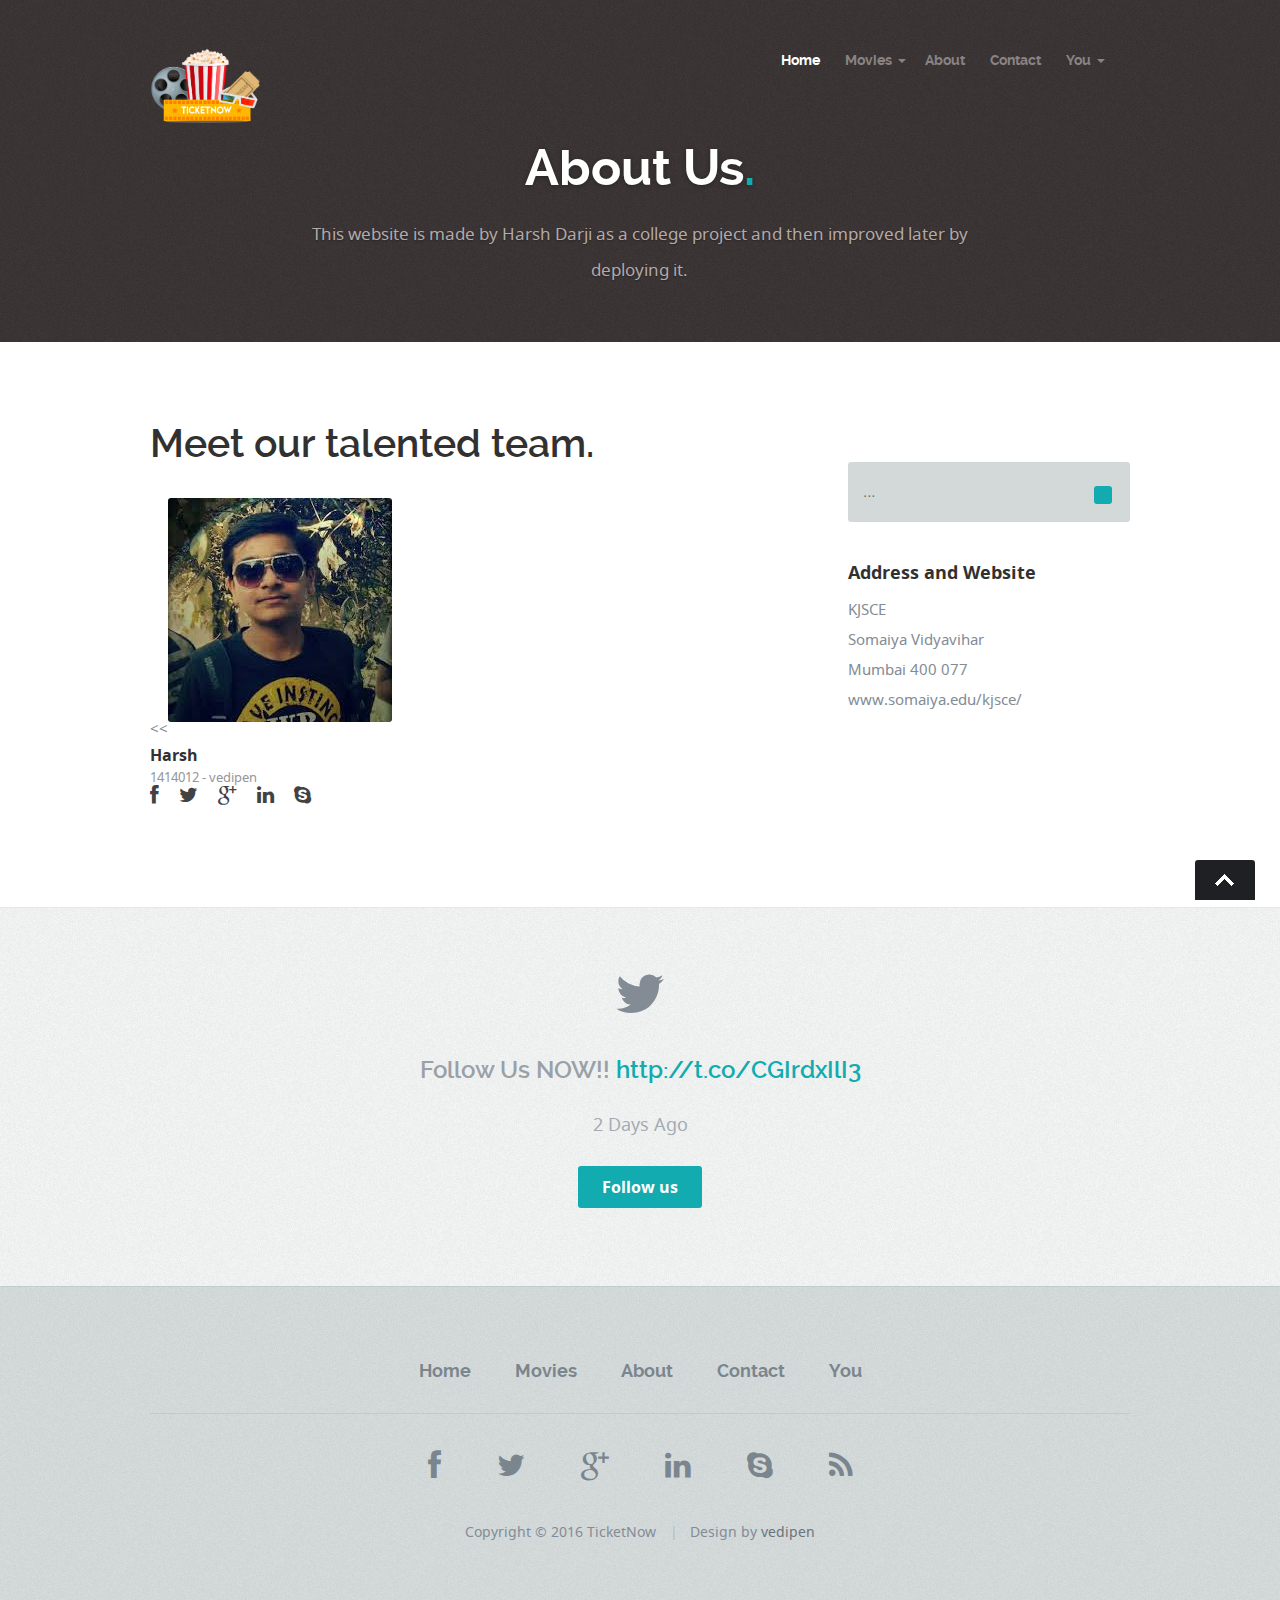
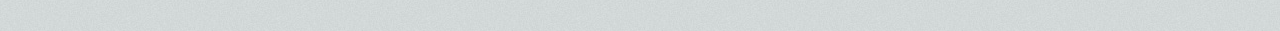
==== commit 0614c111: "about" ====
--- a/about.html
+++ b/about.html
@@ -70,7 +70,7 @@
          <div class="ten columns centered text-center">
             <h1>About Us<span>.</span></h1>
 
-            <p>We are three college students who have made this website as our college project. </p>
+            <p>This website is made by Harsh Darji as a college project and then improved later by deploying it.</p>
          </div>
 
       </div>
@@ -92,51 +92,11 @@
 
                      <div class="column member">
 
-                        <img src="images/team/team-img-02.jpg" alt=""/>
+                        <<<img src="images/team/team-img-03.jpg" alt=""/>
 
                         <div class"member-name">
-                           <h5>Hasti Sawla</h5>
-                           <span>1411109</span>
-                        </div>
-
-
-                        <ul class="member-social">
-                           <li><a href="#"><i class="fa fa-facebook"></i></a></li>
-                           <li><a href="#"><i class="fa fa-twitter"></i></a></li>
-                           <li><a href="#"><i class="fa fa-google-plus"></i></a></li>
-                           <li><a href="#"><i class="fa fa-linkedin"></i></a></li>
-                           <li><a href="#"><i class="fa fa-skype"></i></a></li>
-                        </ul>
-
-            			</div>
-
-                     <div class="column member">
-
-                        <img src="images/team/team-img-01.jpg" alt=""/>
-
-                        <div class"member-name">
-                           <h5>Viraj Shastri</h5>
-                           <span>1411112</span>
-                        </div>
-
-                        
-                        <ul class="member-social">
-                           <li><a href="#"><i class="fa fa-facebook"></i></a></li>
-                           <li><a href="#"><i class="fa fa-twitter"></i></a></li>
-                           <li><a href="#"><i class="fa fa-google-plus"></i></a></li>
-                           <li><a href="#"><i class="fa fa-linkedin"></i></a></li>
-                           <li><a href="#"><i class="fa fa-skype"></i></a></li>
-                        </ul>
-
-            			</div>
-
-                     <div class="column member">
-
-                        <img src="images/team/team-img-03.jpg" alt=""/>
-
-                        <div class"member-name">
-                           <h5>Dipen Ved</h5>
-                           <span>1411120</span>
+                           <h5>Harsh </h5>
+                           <span>1414012 - vedipen</span>
                         </div>
 
                         
@@ -237,7 +197,7 @@
 
             <ul class="copyright">
                <li>Copyright &copy; 2016 TicketNow</li> 
-               <li>Design by <a target=blank href="http://www.somaiya.edu/kjsce/">DHV</a></li>               
+               <li>Design by <a target=blank href="http://www.somaiya.edu/kjsce/">vedipen</a></li>               
             </ul>
 
          </div>
@@ -257,4 +217,4 @@
 
 </body>
 
-</html>+</html>
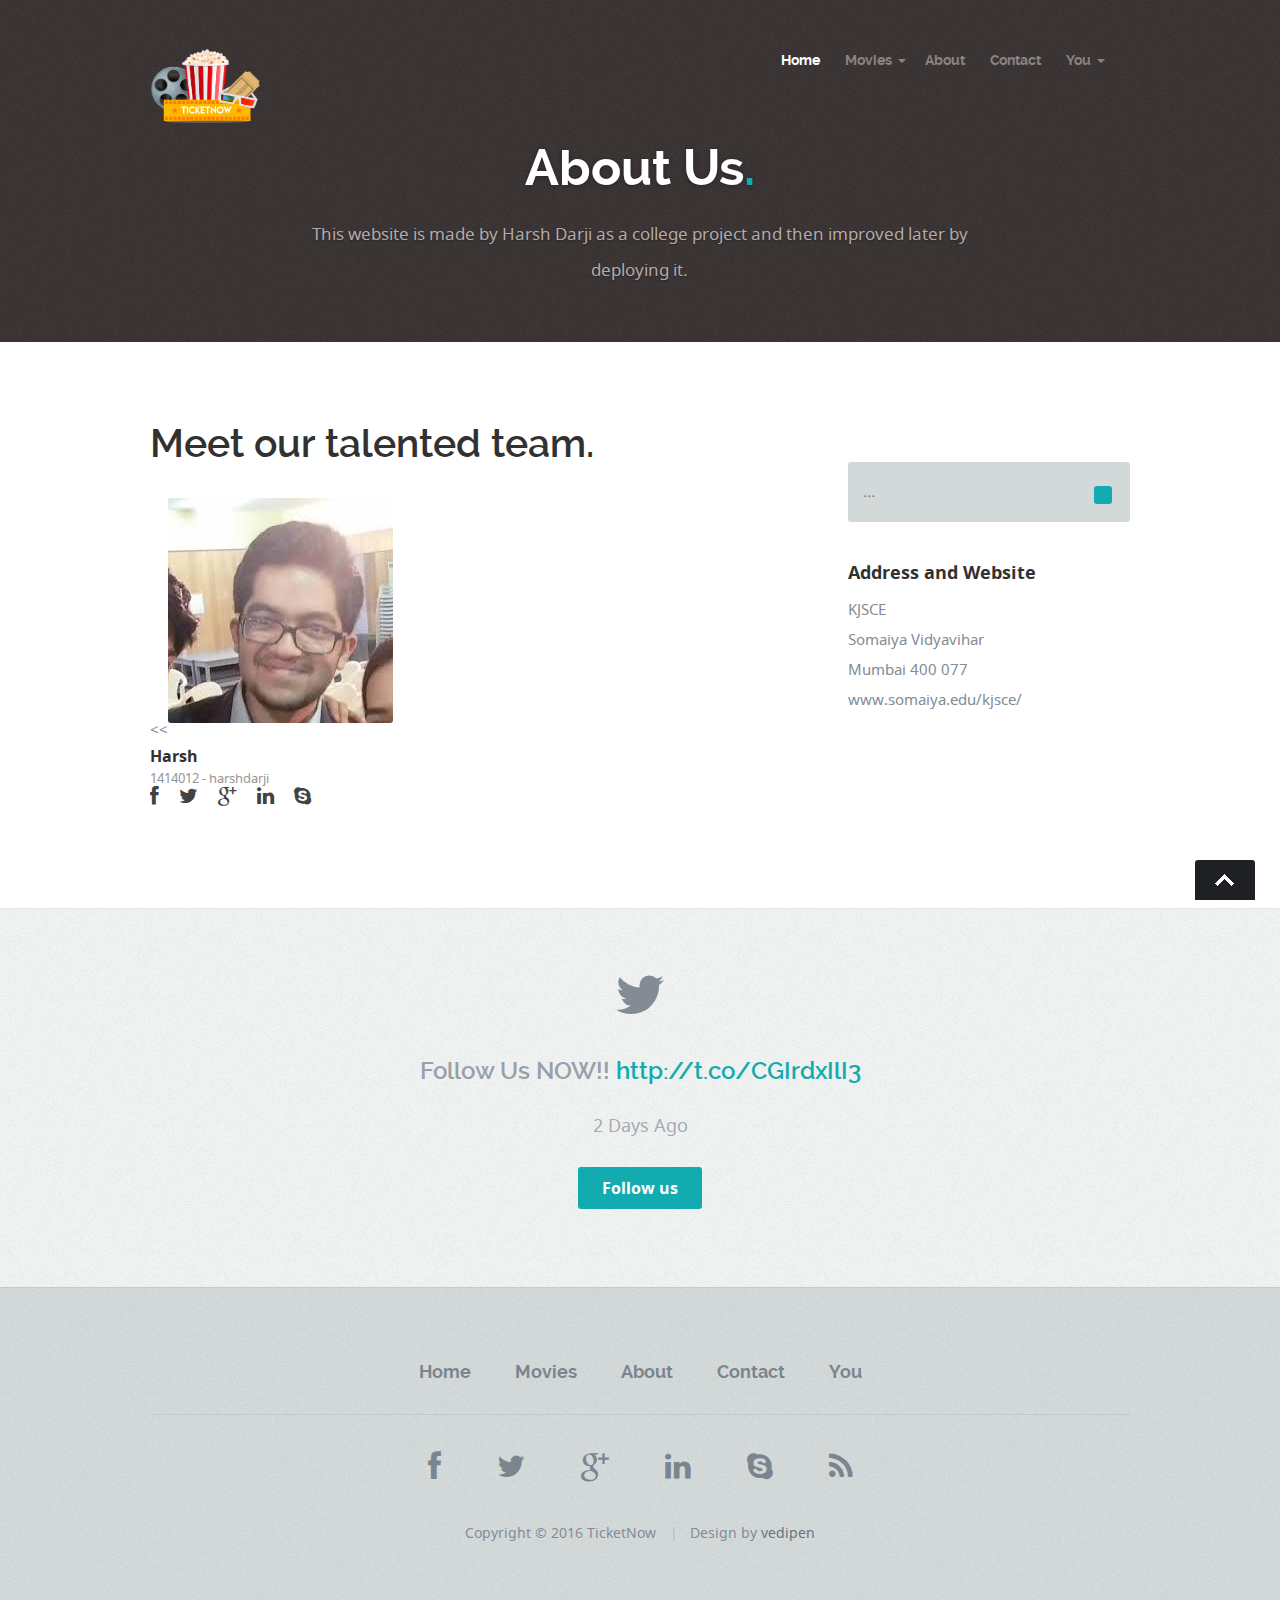
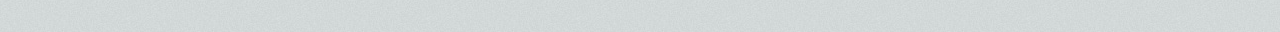
==== commit de6ab8a6: "about" ====
--- a/about.html
+++ b/about.html
@@ -92,11 +92,11 @@
 
                      <div class="column member">
 
-                        <<<img src="images/team/team-img-03.jpg" alt=""/>
+                        <<<img src="images/team/team-img-01.jpg" alt=""/>
 
                         <div class"member-name">
                            <h5>Harsh </h5>
-                           <span>1414012 - vedipen</span>
+                           <span>1414012 - harshdarji</span>
                         </div>
 
                         
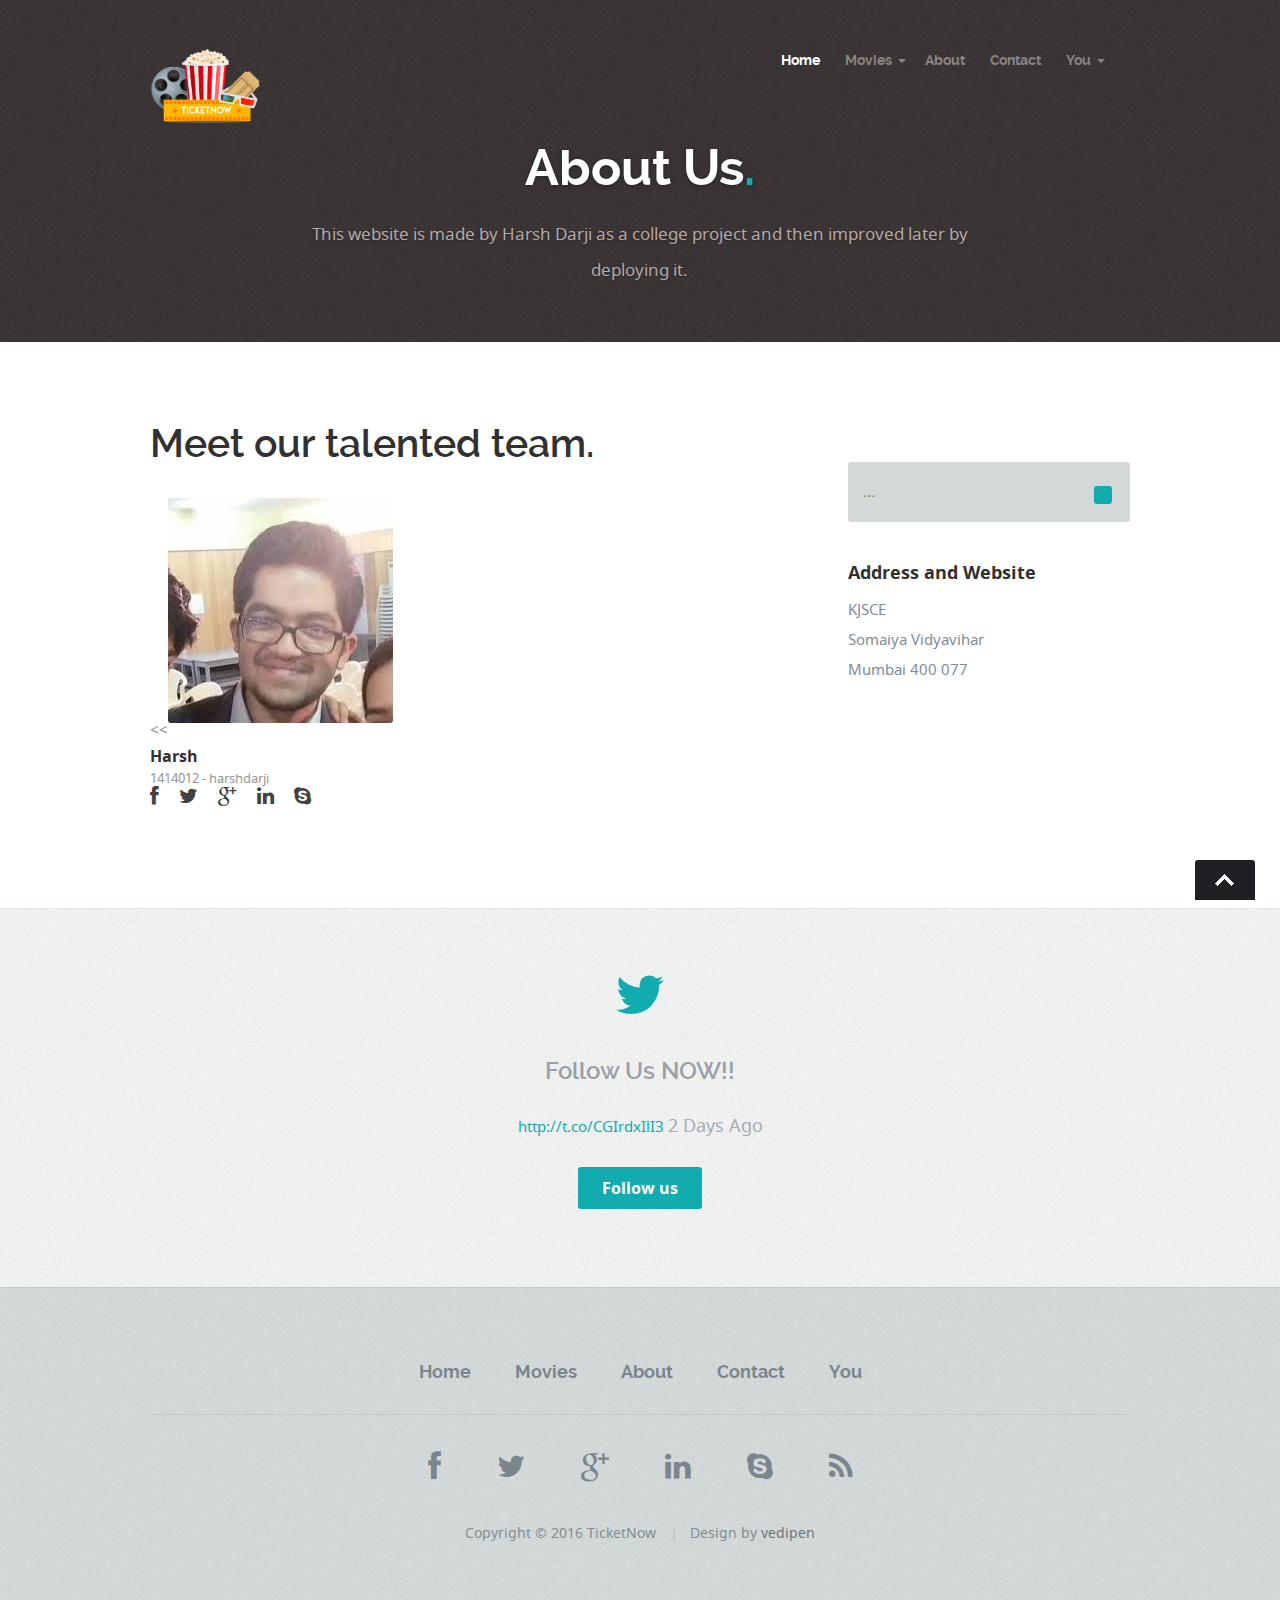
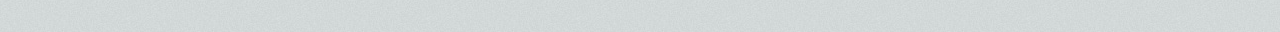
==== commit 59e854e9: "href somaiya" ====
--- a/about.html
+++ b/about.html
@@ -138,7 +138,7 @@
 						   KJSCE<br>
 						   Somaiya Vidyavihar <br>
 						   Mumbai 400 077<br>
-						   <span>www.somaiya.edu/kjsce/</span>
+						   <a href = "www.somaiya.edu/kjsce/" >
 					   </p>
 				   </div>
 
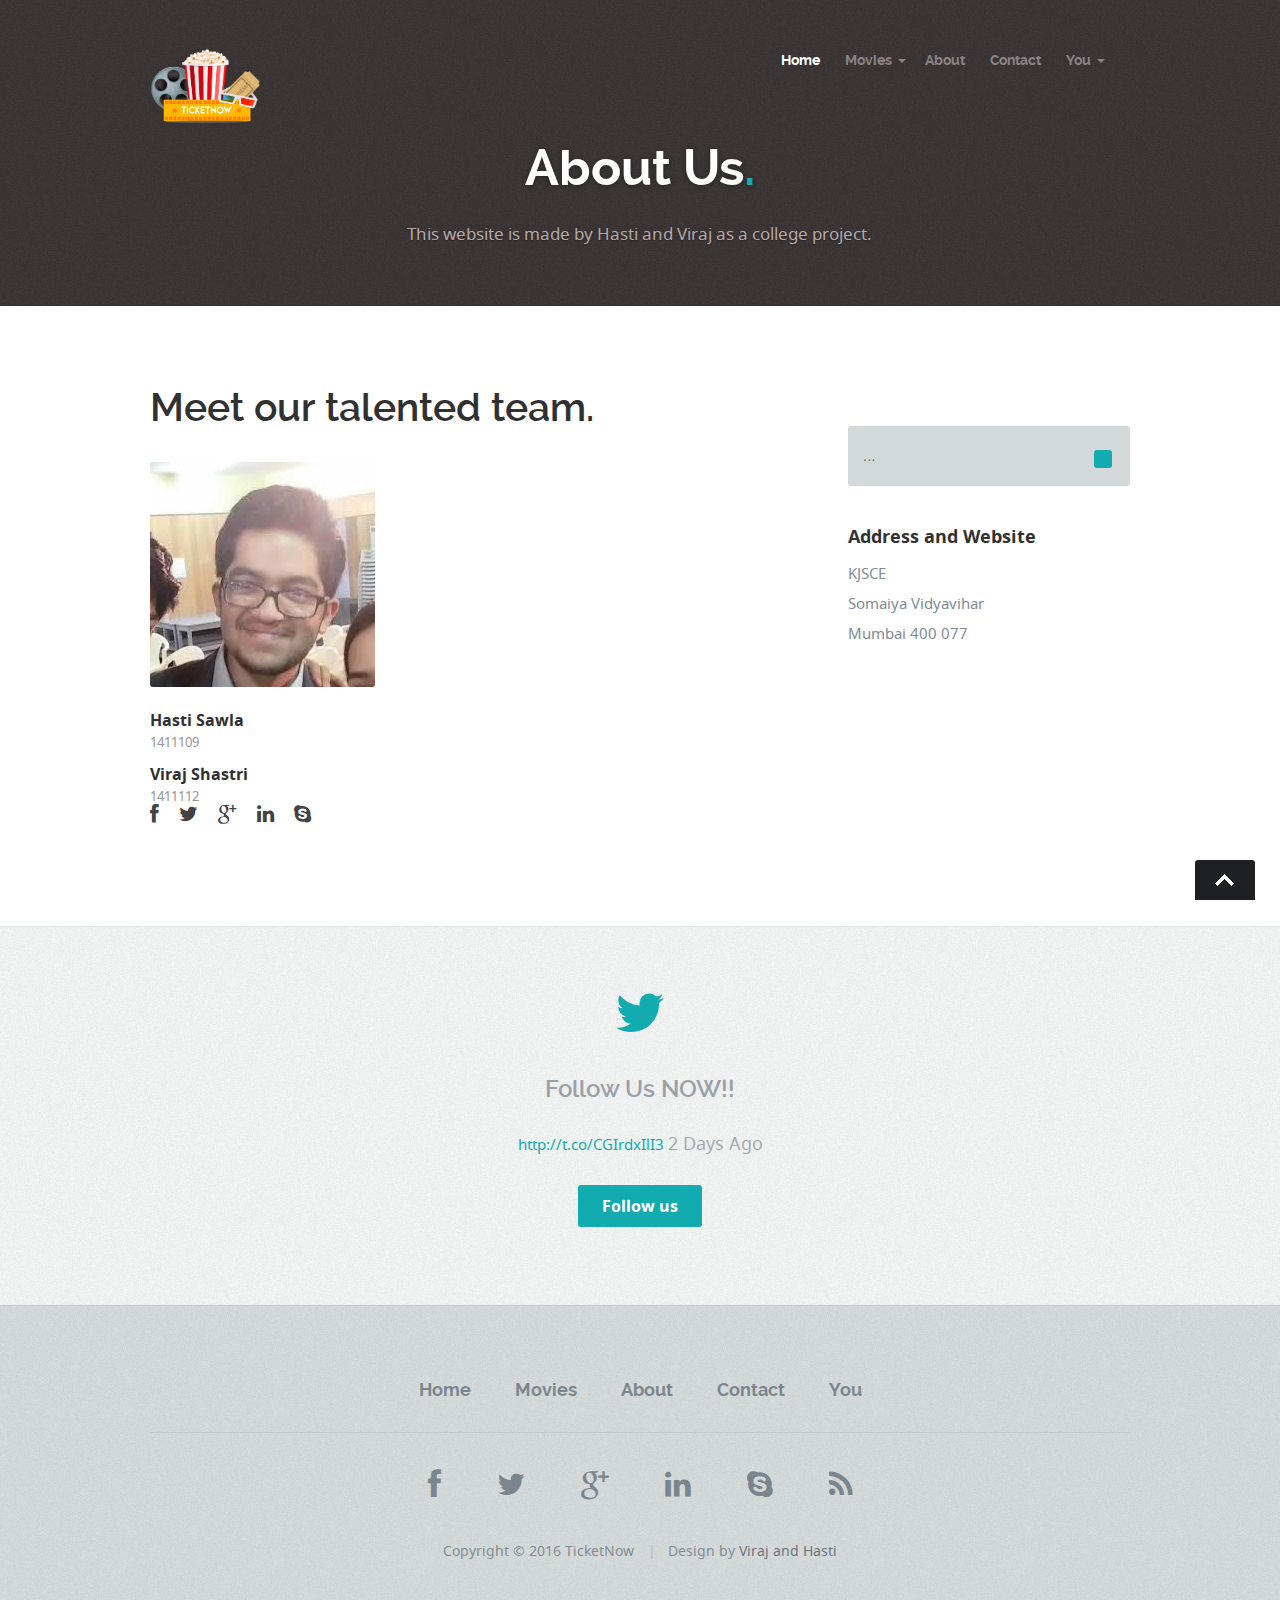
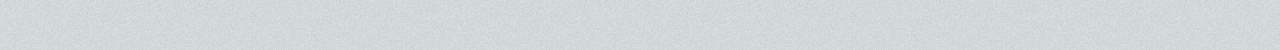
==== commit ce8d662b: "Fix everything" ====
--- a/about.html
+++ b/about.html
@@ -70,7 +70,7 @@
          <div class="ten columns centered text-center">
             <h1>About Us<span>.</span></h1>
 
-            <p>This website is made by Harsh Darji as a college project and then improved later by deploying it.</p>
+            <p>This website is made by Hasti and Viraj as a college project.</p>
          </div>
 
       </div>
@@ -92,11 +92,13 @@
 
                      <div class="column member">
 
-                        <<<img src="images/team/team-img-01.jpg" alt=""/>
+                        <img src="images/team/team-img-01.jpg" alt=""/>
 
                         <div class"member-name">
-                           <h5>Harsh </h5>
-                           <span>1414012 - harshdarji</span>
+                           <h5>Hasti Sawla</h5>
+                           <span>1411109</span>
+                           <h5>Viraj Shastri</h5>
+                           <span>1411112</span>
                         </div>
 
                         
@@ -138,7 +140,7 @@
 						   KJSCE<br>
 						   Somaiya Vidyavihar <br>
 						   Mumbai 400 077<br>
-						   <a href = "www.somaiya.edu/kjsce/" >
+						   <a href = "https://www.somaiya.edu/kjsce" >
 					   </p>
 				   </div>
 
@@ -197,7 +199,7 @@
 
             <ul class="copyright">
                <li>Copyright &copy; 2016 TicketNow</li> 
-               <li>Design by <a target=blank href="http://www.somaiya.edu/kjsce/">vedipen</a></li>               
+               <li>Design by <a target=blank href="http://www.somaiya.edu/kjsce/">Viraj and Hasti</a></li>               
             </ul>
 
          </div>
--- a/css/layout.css
+++ b/css/layout.css
@@ -1277,3 +1277,8 @@
    color: transparent;
 }
 #go-top a:hover { background-color: #0F9095; }
+
+#map {
+ height: 400px;
+ width: 100%;
+}